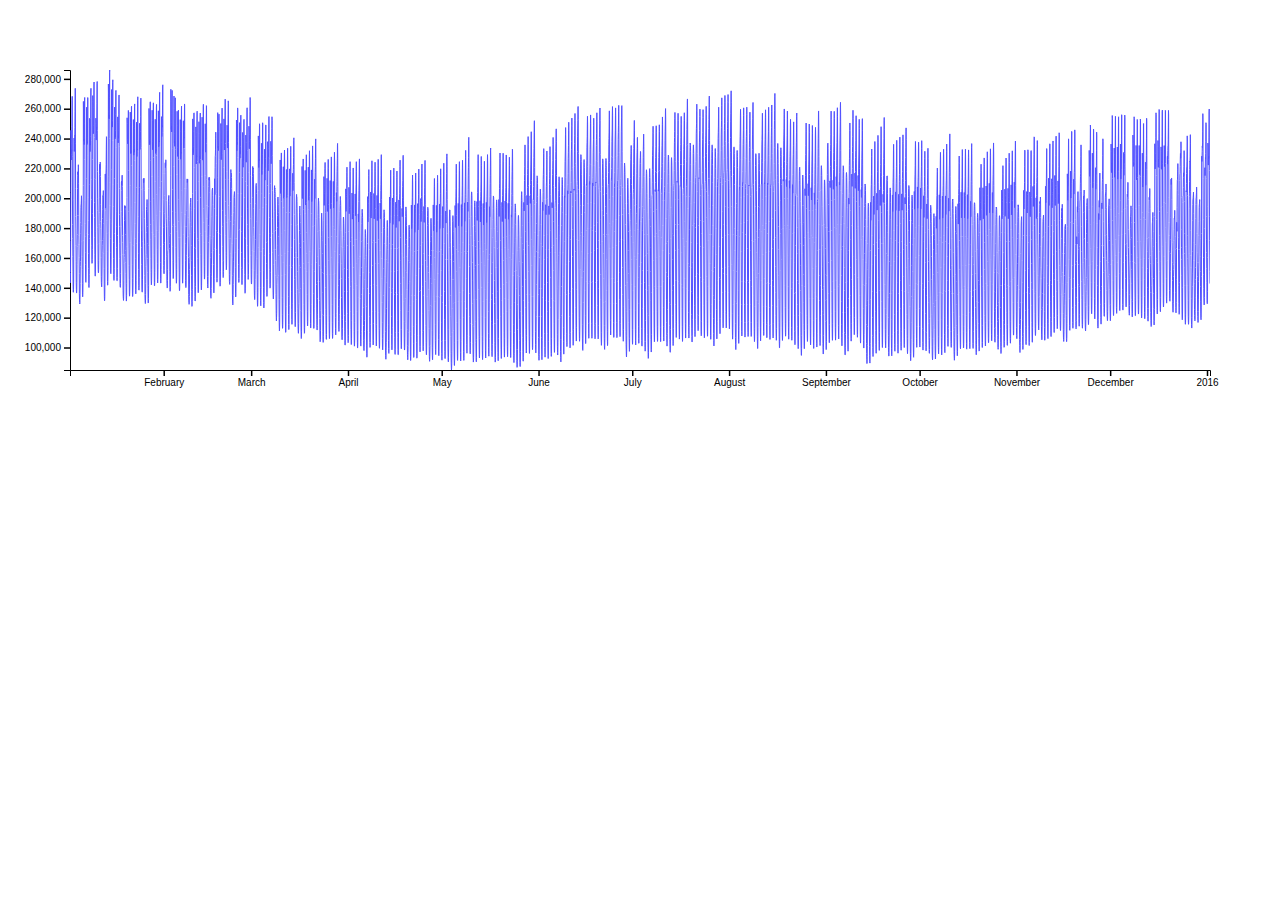
==== chart1.html @ e6ea964b "sequential charts" ====
<!DOCTYPE html>
<html>
<head>
<meta http-equiv="Content-Type" content="text/html;charset=utf-8"/>
<script src="js/jquery-3.3.1.min.js"></script>
<script src="js/d3.v5.min.js"></script>
<script src="js/lodash.min.js"></script>
<link type="text/css" rel="stylesheet" href="css/style.css"/>
<style type="text/css">
/* Style the lines by removing the fill and applying a stroke */
body {
	margin: 20px;
	text-align: center;
}
path {
	fill: none;
}
</style>
</head>
<body>
	<div id="body">
	</div>
	<script type="text/javascript" src="js/chart1.js"></script>
	<script type="text/javascript" src="js/live.js"></script>
</body>
</html>
---- css/style.css ----
body {
  overflow: hidden;
  margin: 0;
  font-size: 14px;
  font-family: "Helvetica Neue", Helvetica;
  text-align: center;
}

#chart, #header, #footer {
  position: absolute;
  top: 550px;
}

#header, #footer {
  z-index: 1;
  display: block;
  font-size: 36px;
  font-weight: 300;
  text-shadow: 0 1px 0 #fff;
}

#header.inverted, #footer.inverted {
  color: #fff;
  text-shadow: 0 1px 4px #000;
}

#header {
  top: 80px;
  left: 140px;
  width: 1000px;
}

#footer {
  top: 680px;
  right: 140px;
  text-align: right;
}

canvas {
  /* this is all stuff to stop interpolation */
  image-rendering: optimizeSpeed;             /* Older versions of FF          */
  image-rendering: -moz-crisp-edges;          /* FF 6.0+                       */
  image-rendering: -webkit-optimize-contrast; /* Safari                        */
  image-rendering: -o-crisp-edges;            /* OS X & Windows Opera (12.02+) */
  image-rendering: pixelated;                 /* Awesome future-browsers       */
  -ms-interpolation-mode: nearest-neighbor;   /* IE                            */
}

rect {
  fill: none;
  pointer-events: all;
}

pre {
  font-size: 18px;
}

line {
  stroke: #000;
  stroke-width: 1.5px;
}

.string, .regexp {
  color: #f39;
}

.keyword {
  color: #00c;
}

.comment {
  color: #777;
  font-style: oblique;
}

.number {
  color: #369;
}

.class, .special {
  color: #1181B8;
}

a:link, a:visited {
  color: #000;
  text-decoration: none;
}

a:hover {
  color: #666;
}

.hint {
  position: absolute;
  right: 0;
  width: 1280px;
  font-size: 12px;
  color: #999;
}
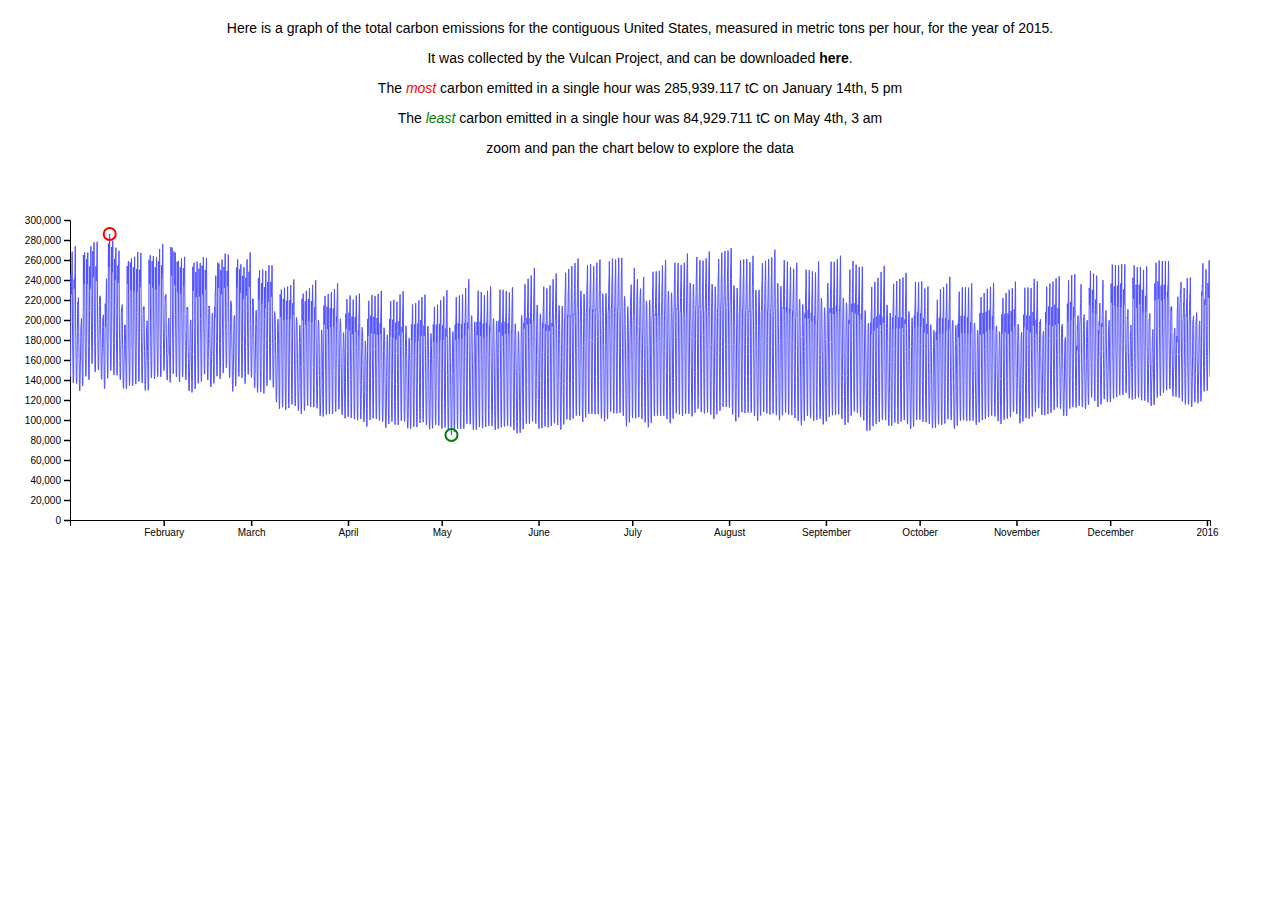
==== commit 1d81b8f9: "first chart pan and zoom constraints, max and min labeling" ====
--- a/chart1.html
+++ b/chart1.html
@@ -5,6 +5,7 @@
 <script src="js/jquery-3.3.1.min.js"></script>
 <script src="js/d3.v5.min.js"></script>
 <script src="js/lodash.min.js"></script>
+<script src="js/moment.min.js"></script>
 <link type="text/css" rel="stylesheet" href="css/style.css"/>
 <style type="text/css">
 /* Style the lines by removing the fill and applying a stroke */
@@ -19,6 +20,12 @@
 </head>
 <body>
 	<div id="body">
+	<div> 
+		<p>Here is a graph of the total carbon emissions for the contiguous United States, measured in metric tons per hour, for the year of 2015.</p>
+		</p>It was collected by the Vulcan Project, and can be downloaded <strong><a href="http://vulcan.rc.nau.edu/Data.html" target="_blank">here</a></strong>.</p>
+		<p>The <em style="color: red">most</em> carbon emitted in a single hour was <span id="max-emitted-hour">heh</span></p>
+		<p>The <em style="color: green">least</em> carbon emitted in a single hour was <span id="min-emitted-hour">heh</span></p>
+		<p>zoom and pan the chart below to explore the data</p>
 	</div>
 	<script type="text/javascript" src="js/chart1.js"></script>
 	<script type="text/javascript" src="js/live.js"></script>
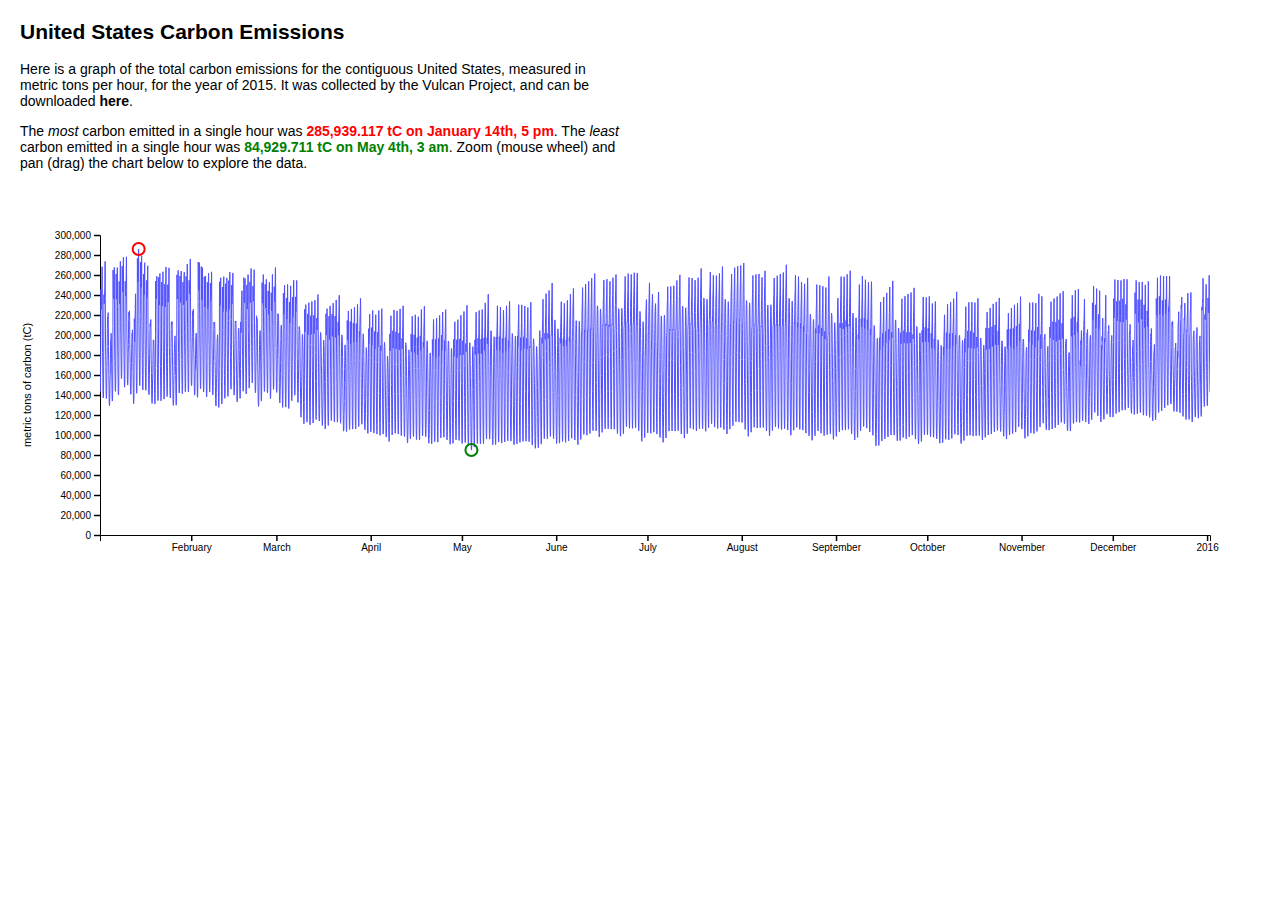
==== commit b21cf9b4: "hover states for max and min" ====
--- a/chart1.html
+++ b/chart1.html
@@ -16,16 +16,28 @@
 path {
 	fill: none;
 }
+.discussion {
+	width: 600px;
+	text-align: left;
+}
+.chart-link {
+	cursor: pointer;
+}
 </style>
 </head>
 <body>
 	<div id="body">
-	<div> 
-		<p>Here is a graph of the total carbon emissions for the contiguous United States, measured in metric tons per hour, for the year of 2015.</p>
-		</p>It was collected by the Vulcan Project, and can be downloaded <strong><a href="http://vulcan.rc.nau.edu/Data.html" target="_blank">here</a></strong>.</p>
-		<p>The <em style="color: red">most</em> carbon emitted in a single hour was <span id="max-emitted-hour">heh</span></p>
-		<p>The <em style="color: green">least</em> carbon emitted in a single hour was <span id="min-emitted-hour">heh</span></p>
-		<p>zoom and pan the chart below to explore the data</p>
+	<div class="discussion"> 
+		<h2 class="section-header">United States Carbon Emissions</h2>
+		<p>
+			Here is a graph of the total carbon emissions for the contiguous United States, measured in metric tons per hour, for the year of 2015.
+			It was collected by the Vulcan Project, and can be downloaded <strong><a href="http://vulcan.rc.nau.edu/Data.html" target="_blank">here</a></strong>.
+		</p>
+		<p>
+			The <em>most</em> carbon emitted in a single hour was <span class="chart-link" id="max-emitted-hour" style="color: red; font-weight: bold;">heh</span>.
+			The <em>least</em> carbon emitted in a single hour was <span class="chart-link" id="min-emitted-hour" style="color: green; font-weight: bold;">heh</span>.
+			Zoom (mouse wheel) and pan (drag) the chart below to explore the data.
+		</p>
 	</div>
 	<script type="text/javascript" src="js/chart1.js"></script>
 	<script type="text/javascript" src="js/live.js"></script>
